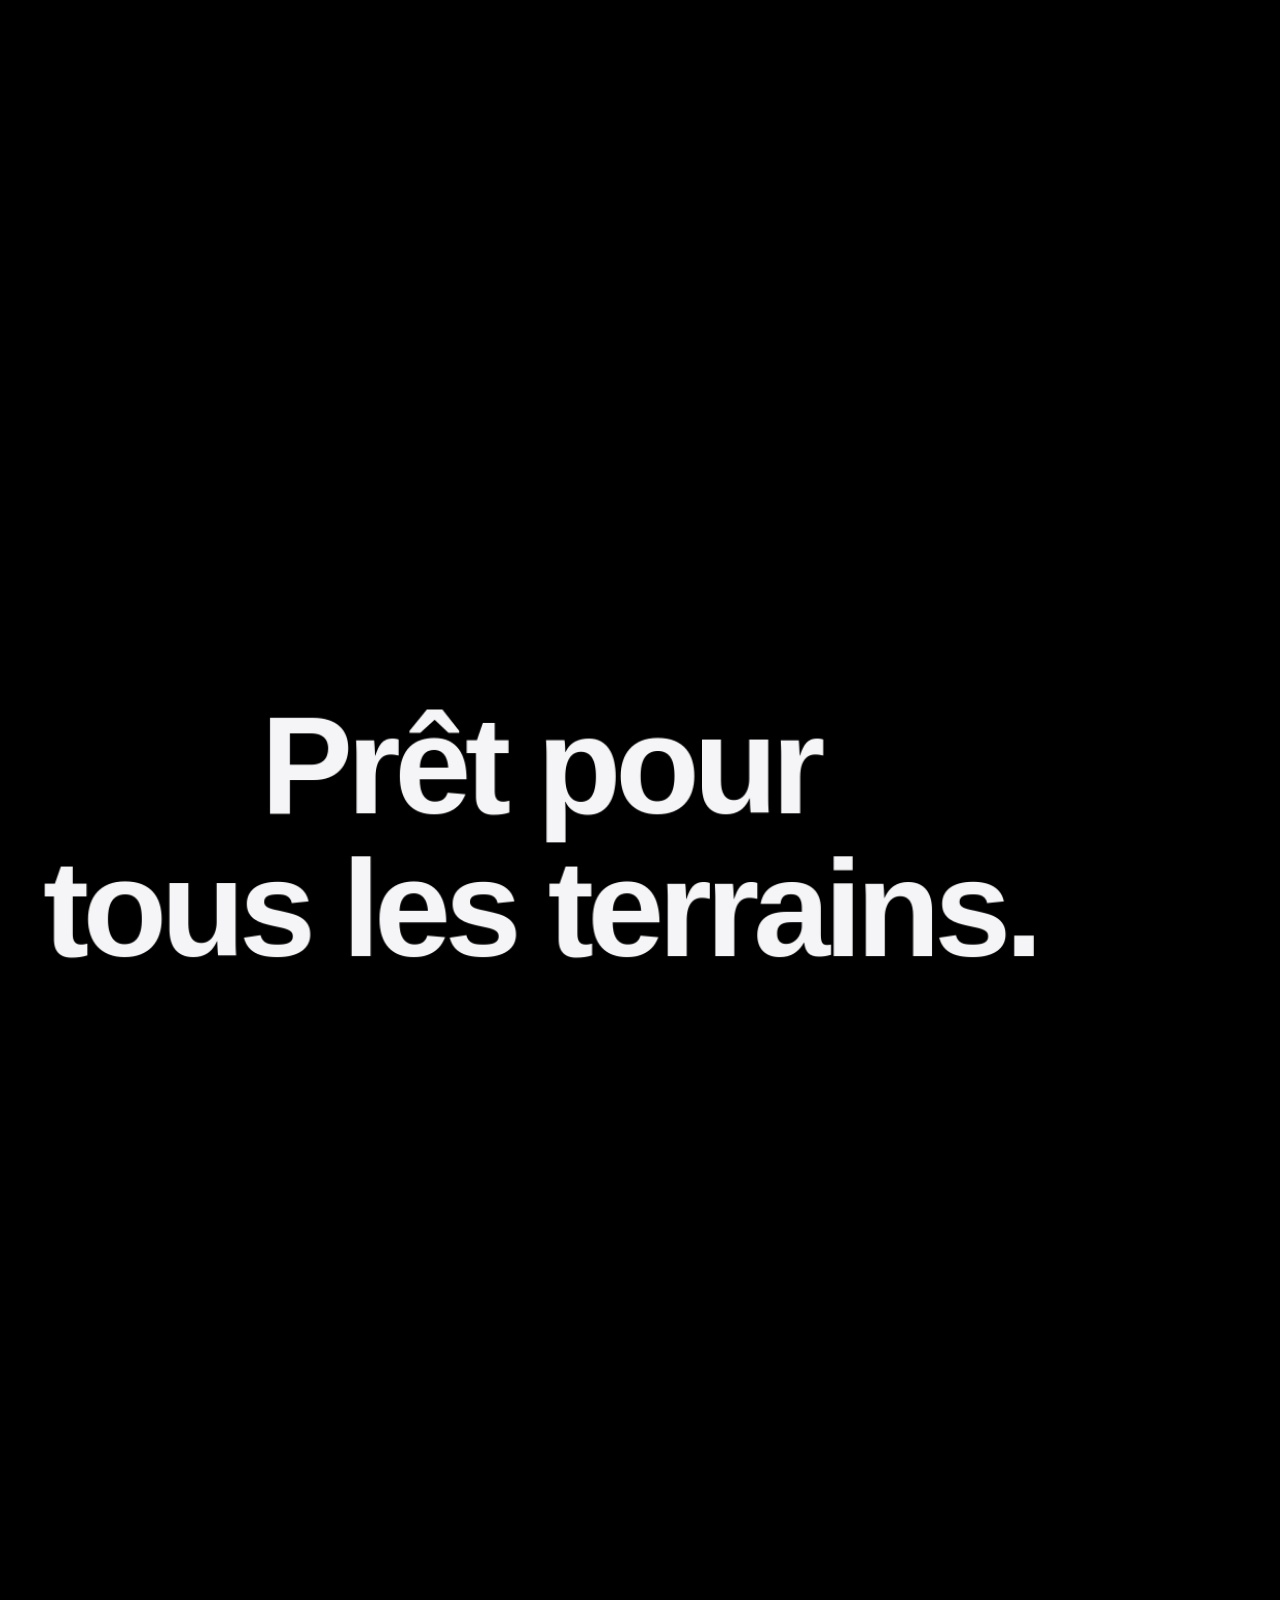
==== promo/ad.html @ 8e091180 "Ajoute une vidéo publicitaire verticale (25 s) Animation HTML capturée image par image avec Playwrig" ====
<!doctype html>
<html lang="fr">
<head>
<meta charset="utf-8">
<title>RC Rent — vidéo publicitaire</title>
<!--
  Animation de la vidéo publicitaire (1080 × 1920, 25 s).
  Chaque image est calculée par render(t) : le rendu est déterministe,
  ce qui permet à render.js de capturer la vidéo image par image.
  Ouvrir ce fichier dans un navigateur lance un aperçu en temps réel.
-->
<style>
  html, body { margin: 0; background: #000; }
  body { width: 1080px; height: 1920px; overflow: hidden; position: relative;
         font-family: "Inter", -apple-system, "SF Pro Display", "Helvetica Neue", Arial, sans-serif;
         letter-spacing: -0.03em; -webkit-font-smoothing: antialiased; }
  .scene { position: absolute; inset: 0; opacity: 0; overflow: hidden; }
  .center { position: absolute; left: 0; right: 0; text-align: center; }
  .eyebrow { font-size: 44px; font-weight: 600; color: #86868b; letter-spacing: -0.01em; }
  .title { font-size: 132px; line-height: 1.04; font-weight: 700; letter-spacing: -0.045em; }
  .lead { font-size: 46px; line-height: 1.3; color: #6e6e73; font-weight: 500; letter-spacing: -0.02em; }
  .line { display: block; will-change: transform, opacity; }
  .car { position: absolute; left: 50%; width: 1000px; transform-origin: 50% 100%; }
  .car img { width: 100%; display: block; position: relative; z-index: 1; }
  .car::after { content: ""; position: absolute; left: 6%; right: 6%; bottom: -3%; height: 10%;
                background: radial-gradient(closest-side, rgba(0,0,0,.35), rgba(0,0,0,0)); }
  .dark .car::after { background: radial-gradient(closest-side, rgba(255,255,255,.16), rgba(255,255,255,0)); }

  /* Scènes */
  #s1 { background: #000; color: #f5f5f7; }
  #s2 { background: radial-gradient(120% 70% at 50% 72%, #1c1c1e 0%, #000 60%); color: #f5f5f7; }
  #s2 .title { background: linear-gradient(180deg, #fff 30%, #a1a1a6 100%); -webkit-background-clip: text; background-clip: text; color: transparent; }
  #s3 { background: linear-gradient(180deg, #ffffff 0%, #f5f5f7 100%); color: #1d1d1f; }
  #s4 { background: linear-gradient(180deg, #f6efe4 0%, #ead9bf 100%); color: #1d1d1f; }
  #s5 { background: linear-gradient(180deg, #fbfbfd 0%, #eef1f5 100%); color: #1d1d1f; }
  #s6 { background: #f5f5f7; color: #1d1d1f; }
  #s7 { background: #000; color: #f5f5f7; }

  .specs { position: absolute; left: 90px; right: 90px; display: flex; justify-content: space-between; }
  .spec { flex: 1; text-align: center; border-left: 2px solid #e5e5ea; }
  .spec:first-child { border-left: 0; }
  .spec b { display: block; white-space: nowrap; font-size: 76px; font-weight: 700; letter-spacing: -0.04em; }
  .spec span { font-size: 32px; color: #6e6e73; letter-spacing: -0.01em; }

  .carname { font-size: 64px; font-weight: 700; letter-spacing: -0.035em; }
  .price { font-size: 40px; color: #6e6e73; margin-top: 8px; font-weight: 500; letter-spacing: -0.015em; }
  .dots { position: absolute; left: 0; right: 0; display: flex; justify-content: center; gap: 18px; }
  .dots i { width: 14px; height: 14px; border-radius: 50%; background: #c7c7cc; }
  .dots i.on { background: #1d1d1f; }

  /* Maquette de réservation */
  .ui { position: absolute; left: 80px; right: 80px; background: #fff; border-radius: 48px;
        box-shadow: 0 30px 90px rgba(0,0,0,.10); padding: 48px; }
  .ui__car { height: 300px; display: flex; align-items: flex-end; justify-content: center;
             background: linear-gradient(180deg, #fafafa, #f0f0f2); border-radius: 32px; overflow: hidden; }
  .ui__car img { width: 82%; margin-bottom: 18px; }
  .ui__row { display: flex; justify-content: space-between; align-items: center; margin-top: 34px; }
  .ui__name { font-size: 52px; font-weight: 700; letter-spacing: -0.03em; }
  .badge { font-size: 30px; font-weight: 600; color: #1d8a3a; background: #e8f6ec; border-radius: 99px; padding: 10px 24px; letter-spacing: -0.01em; }
  .fields { display: flex; gap: 20px; margin-top: 30px; }
  .field { flex: 1; border: 2px solid #d2d2d7; border-radius: 24px; padding: 20px 26px; }
  .field small { display: block; font-size: 26px; font-weight: 600; color: #86868b; letter-spacing: -0.01em; }
  .field span { font-size: 40px; font-weight: 500; }
  .total { display: flex; justify-content: space-between; font-size: 40px; font-weight: 700; margin-top: 34px; padding-top: 28px; border-top: 2px solid #e5e5ea; }
  .btn { margin-top: 34px; height: 116px; border-radius: 99px; background: #0071e3; color: #fff;
         font-size: 44px; font-weight: 600; display: flex; align-items: center; justify-content: center; letter-spacing: -0.02em; }
  .confirm { position: absolute; inset: 0; border-radius: 48px; background: #fff; display: flex; flex-direction: column;
             align-items: center; justify-content: center; opacity: 0; }
  .confirm svg { width: 190px; height: 190px; }
  .confirm circle, .confirm path { fill: none; stroke: #34c759; stroke-linecap: round; stroke-linejoin: round; }
  .confirm circle { stroke-width: 2.5; stroke-dasharray: 151; }
  .confirm path { stroke-width: 3; stroke-dasharray: 40; }
  .confirm h3 { margin: 40px 0 0; font-size: 64px; letter-spacing: -0.035em; }
  .confirm p { margin: 14px 0 0; font-size: 36px; color: #6e6e73; }

  /* Écran final */
  .logo { display: inline-flex; align-items: center; gap: 30px; font-size: 120px; font-weight: 700; letter-spacing: -0.045em; }
  .mark { width: 120px; height: 120px; border-radius: 34px; background: linear-gradient(135deg, #f5f5f7, #a1a1a6); position: relative; }
  .mark::after { content: ""; position: absolute; inset: 32px 28px; border-radius: 50%; border: 11px solid #000; border-top-color: transparent; }
  .cta { display: inline-block; margin-top: 70px; padding: 34px 64px; border-radius: 99px; background: #0071e3; color: #fff; font-size: 48px; font-weight: 600; letter-spacing: -0.02em; }
  .url { margin-top: 44px; font-size: 40px; color: #a1a1a6; font-weight: 500; letter-spacing: -0.01em; }
</style>
</head>
<body>

<!-- 1. Accroche -->
<section class="scene" id="s1">
  <div class="center title" style="top: 700px">
    <span class="line" id="s1a">Prêt pour</span>
    <span class="line" id="s1b">tous les terrains.</span>
  </div>
</section>

<!-- 2. Land Cruiser 300 -->
<section class="scene dark" id="s2">
  <div class="center" style="top: 250px">
    <div class="eyebrow line" id="s2e" style="color:#d6a25b">Land Cruiser 300</div>
    <div class="title" style="margin-top: 24px">
      <span class="line" id="s2a">Le roi.</span>
      <span class="line" id="s2b">Sur toutes</span>
      <span class="line" id="s2c">les routes.</span>
    </div>
  </div>
  <div class="car" id="s2car" style="top: 1060px"><img src="../images/lc300.webp" alt=""></div>
  <div class="center lead line" id="s2l" style="top: 1660px; color:#a1a1a6">V6 biturbo · 7 places</div>
</section>

<!-- 3. Hilux -->
<section class="scene" id="s3">
  <div class="center" style="top: 250px">
    <div class="eyebrow line" id="s3e">Toyota Hilux</div>
    <div class="title" style="margin-top: 24px">
      <span class="line" id="s3a">Increvable.</span>
      <span class="line" id="s3b">Par nature.</span>
    </div>
  </div>
  <div class="car" id="s3car" style="top: 880px"><img src="../images/hilux-dc.webp" alt=""></div>
  <div class="specs" id="s3specs" style="top: 1560px">
    <div class="spec"><b id="s3n1">2.8 L</b><span>Turbo diesel</span></div>
    <div class="spec"><b id="s3n2">500 Nm</b><span>Couple</span></div>
    <div class="spec"><b>4x4</b><span>Transmission</span></div>
  </div>
</section>

<!-- 4. Land Cruiser 70 -->
<section class="scene" id="s4">
  <div class="center" style="top: 250px">
    <div class="eyebrow line" id="s4e" style="color:#8a7350">Land Cruiser 70</div>
    <div class="title" style="margin-top: 24px">
      <span class="line" id="s4a">L'original.</span>
      <span class="line" id="s4b">Sans compromis.</span>
    </div>
  </div>
  <div class="car" id="s4car" style="top: 900px"><img src="../images/lc70.webp" alt=""></div>
  <div class="center lead line" id="s4l" style="top: 1620px; color:#6b5a40">L'outil des expéditions.</div>
</section>

<!-- 5. La gamme -->
<section class="scene" id="s5">
  <div class="center" style="top: 250px">
    <div class="eyebrow line" id="s5e">La flotte</div>
    <div class="title" style="margin-top: 24px">
      <span class="line" id="s5a">Toute la gamme</span>
      <span class="line" id="s5b">Toyota.</span>
    </div>
  </div>
  <div id="s5cars"></div>
  <div class="dots" id="s5dots" style="top: 1760px"></div>
</section>

<!-- 6. Réservation -->
<section class="scene" id="s6">
  <div class="center" style="top: 200px">
    <div class="title" style="font-size: 112px">
      <span class="line" id="s6a">Réservez</span>
      <span class="line" id="s6b">en 2 minutes.</span>
    </div>
  </div>
  <div class="ui" id="s6ui" style="top: 600px">
    <div class="ui__car"><img src="../images/lc300.webp" alt=""></div>
    <div class="ui__row"><div class="ui__name">Land Cruiser 300</div><div class="badge">● Disponible</div></div>
    <div class="fields">
      <div class="field"><small>Départ</small><span>Ven. 6 nov.</span></div>
      <div class="field"><small>Retour</small><span>Lun. 9 nov.</span></div>
    </div>
    <div class="total"><span>Total · 3 jours</span><span>660 $</span></div>
    <div class="btn" id="s6btn">Confirmer la réservation</div>
    <div class="confirm" id="s6ok">
      <svg viewBox="0 0 52 52"><circle id="s6c" cx="26" cy="26" r="24"/><path id="s6p" d="m15 27 7 7 15-16"/></svg>
      <h3>Réservation confirmée.</h3>
      <p>Aucun paiement en ligne.</p>
    </div>
  </div>
</section>

<!-- 7. Fin -->
<section class="scene" id="s7">
  <div class="center" style="top: 640px">
    <div class="logo line" id="s7logo"><span class="mark"></span>RC Rent</div>
    <div class="lead line" id="s7a" style="margin-top: 40px; color:#a1a1a6; font-size: 52px">Location Toyota · Hilux · Land Cruiser</div>
    <div class="title line" id="s7b" style="font-size: 96px; margin-top: 110px">À partir de 85 $ / jour</div>
    <div class="line" id="s7c"><span class="cta">Réservez maintenant</span></div>
    <div class="url line" id="s7d">macksh.github.io/rc-car-rent</div>
  </div>
</section>

<script>
  const DURATION = 25;
  const FLEET = [
    { src: "../images/prado.webp", name: "Land Cruiser Prado", price: 175, width: 840 },
    { src: "../images/fortuner.webp", name: "Fortuner", price: 130 },
    { src: "../images/hilux-gr.webp", name: "Hilux GR Sport", price: 125 },
    { src: "../images/rav4.webp", name: "RAV4 Hybride", price: 85 },
  ];

  const $ = (id) => document.getElementById(id);
  const clamp = (v, a = 0, b = 1) => Math.min(b, Math.max(a, v));
  const prog = (t, a, b) => clamp((t - a) / (b - a));
  const easeOut = (x) => 1 - Math.pow(1 - x, 3);
  const easeInOut = (x) => (x < 0.5 ? 4 * x * x * x : 1 - Math.pow(-2 * x + 2, 3) / 2);
  const lerp = (a, b, x) => a + (b - a) * x;

  // Construction de la scène « gamme »
  $("s5cars").innerHTML = FLEET.map((c, i) => `
    <div id="f${i}" style="position:absolute;inset:0;opacity:0">
      <div class="car" style="top: ${c.width ? 1480 - c.width * 0.72 : 880}px; width: ${c.width || 1000}px"><img src="${c.src}" alt=""></div>
      <div class="center" style="top: 1560px">
        <div class="carname">${c.name}</div>
        <div class="price">À partir de ${c.price} $ / jour</div>
      </div>
    </div>`).join("");
  $("s5dots").innerHTML = FLEET.map(() => "<i></i>").join("");

  /** Opacité d'une scène : fondu d'entrée et de sortie. */
  function sceneAlpha(t, start, end, fadeIn = 0.4, fadeOut = 0.4) {
    return Math.min(prog(t, start, start + fadeIn), 1 - prog(t, end - fadeOut, end));
  }

  /** Apparition d'une ligne de texte : glisse vers le haut et s'éclaircit. */
  function lineIn(el, t, at, dur = 0.7, dist = 50) {
    const p = easeOut(prog(t, at, at + dur));
    el.style.opacity = p;
    el.style.transform = `translateY(${(1 - p) * dist}px)`;
  }

  function placeCar(el, x, scale = 1, extra = "") {
    el.style.transform = `translateX(calc(-50% + ${x}px)) scale(${scale}) ${extra}`;
  }

  function render(t) {
    // 1. Accroche
    const a1 = sceneAlpha(t, 0, 3.2, 0.01, 0.5);
    $("s1").style.opacity = a1;
    lineIn($("s1a"), t, 0.3, 0.9, 70);
    lineIn($("s1b"), t, 0.9, 0.9, 70);
    $("s1").firstElementChild.style.transform = `scale(${1 + 0.06 * prog(t, 0, 3.2)})`;

    // 2. Land Cruiser 300 (fond noir)
    $("s2").style.opacity = sceneAlpha(t, 2.8, 7.4, 0.5, 0.45);
    lineIn($("s2e"), t, 3.1);
    lineIn($("s2a"), t, 3.3);
    lineIn($("s2b"), t, 3.55);
    lineIn($("s2c"), t, 3.8);
    const c2 = easeOut(prog(t, 3.0, 4.6));
    placeCar($("s2car"), lerp(900, 0, c2), lerp(1.0, 1.07, prog(t, 4.6, 7.4)));
    $("s2car").style.opacity = prog(t, 3.0, 3.6);
    lineIn($("s2l"), t, 4.6);

    // 3. Hilux
    $("s3").style.opacity = sceneAlpha(t, 7.0, 11.4, 0.45, 0.45);
    lineIn($("s3e"), t, 7.3);
    lineIn($("s3a"), t, 7.5);
    lineIn($("s3b"), t, 7.75);
    const c3 = easeOut(prog(t, 7.2, 8.8));
    placeCar($("s3car"), lerp(-900, 0, c3), lerp(1.0, 1.05, prog(t, 8.8, 11.4)));
    $("s3car").style.opacity = prog(t, 7.2, 7.8);
    const sp = easeOut(prog(t, 8.6, 9.8));
    $("s3specs").style.opacity = prog(t, 8.6, 9.1);
    $("s3specs").style.transform = `translateY(${(1 - prog(t, 8.6, 9.3)) * 40}px)`;
    $("s3n1").textContent = (2.8 * sp).toFixed(1) + " L";
    $("s3n2").textContent = Math.round(500 * sp) + " Nm";

    // 4. Land Cruiser 70
    $("s4").style.opacity = sceneAlpha(t, 11.0, 14.5, 0.45, 0.45);
    lineIn($("s4e"), t, 11.3);
    lineIn($("s4a"), t, 11.5);
    lineIn($("s4b"), t, 11.75);
    const c4 = easeOut(prog(t, 11.2, 12.6));
    placeCar($("s4car"), 0, lerp(0.82, 1, c4) + 0.04 * prog(t, 12.6, 14.5));
    $("s4car").style.opacity = c4;
    lineIn($("s4l"), t, 12.4);

    // 5. La gamme : un véhicule par seconde
    $("s5").style.opacity = sceneAlpha(t, 14.1, 18.4, 0.45, 0.45);
    lineIn($("s5e"), t, 14.4);
    lineIn($("s5a"), t, 14.6);
    lineIn($("s5b"), t, 14.85);
    const slot = 0.95, base = 14.5;
    const dots = $("s5dots").children;
    FLEET.forEach((_, i) => {
      const s = base + i * slot, e = s + slot;
      const inP = easeOut(prog(t, s, s + 0.45));
      const outP = easeInOut(prog(t, e, e + 0.35));
      const last = i === FLEET.length - 1;
      const el = $("f" + i);
      el.style.opacity = last ? inP : Math.min(inP, 1 - outP);
      placeCar(el.querySelector(".car"), lerp(260, 0, inP) - (last ? 0 : 260 * outP));
      el.querySelector(".center").style.transform = `translateY(${(1 - inP) * 30}px)`;
      dots[i].className = t >= s && (last || t < e) ? "on" : "";
    });
    $("s5dots").style.opacity = prog(t, 14.5, 14.9);

    // 6. Réservation
    $("s6").style.opacity = sceneAlpha(t, 18.2, 21.6, 0.45, 0.45);
    lineIn($("s6a"), t, 18.5);
    lineIn($("s6b"), t, 18.75);
    const u = easeOut(prog(t, 18.6, 19.5));
    $("s6ui").style.opacity = u;
    $("s6ui").style.transform = `translateY(${(1 - u) * 120}px)`;
    const press = prog(t, 19.9, 20.05) - prog(t, 20.05, 20.25);
    $("s6btn").style.transform = `scale(${1 - 0.05 * press})`;
    $("s6btn").style.background = press > 0 ? "#0062c4" : "#0071e3";
    $("s6ok").style.opacity = easeOut(prog(t, 20.25, 20.6));
    $("s6c").style.strokeDashoffset = 151 * (1 - easeOut(prog(t, 20.35, 20.95)));
    $("s6p").style.strokeDashoffset = 40 * (1 - easeOut(prog(t, 20.8, 21.2)));

    // 7. Fin
    $("s7").style.opacity = sceneAlpha(t, 21.4, DURATION + 1, 0.5, 0.01);
    lineIn($("s7logo"), t, 21.7, 0.9, 60);
    lineIn($("s7a"), t, 22.1);
    lineIn($("s7b"), t, 22.5);
    lineIn($("s7c"), t, 22.9);
    lineIn($("s7d"), t, 23.2);
    document.body.style.filter = `brightness(${1 - prog(t, 24.4, 25)})`;
  }

  window.render = render;
  window.DURATION = DURATION;
  window.ready = Promise.all(Array.from(document.images).map((img) => img.decode().catch(() => {})))
    .then(() => document.fonts.ready);

  // Aperçu en temps réel quand le fichier est ouvert directement
  if (!/[?&]capture/.test(location.search)) {
    const t0 = performance.now();
    (function loop() {
      render(((performance.now() - t0) / 1000) % DURATION);
      requestAnimationFrame(loop);
    })();
  } else {
    render(0);
  }
</script>
</body>
</html>
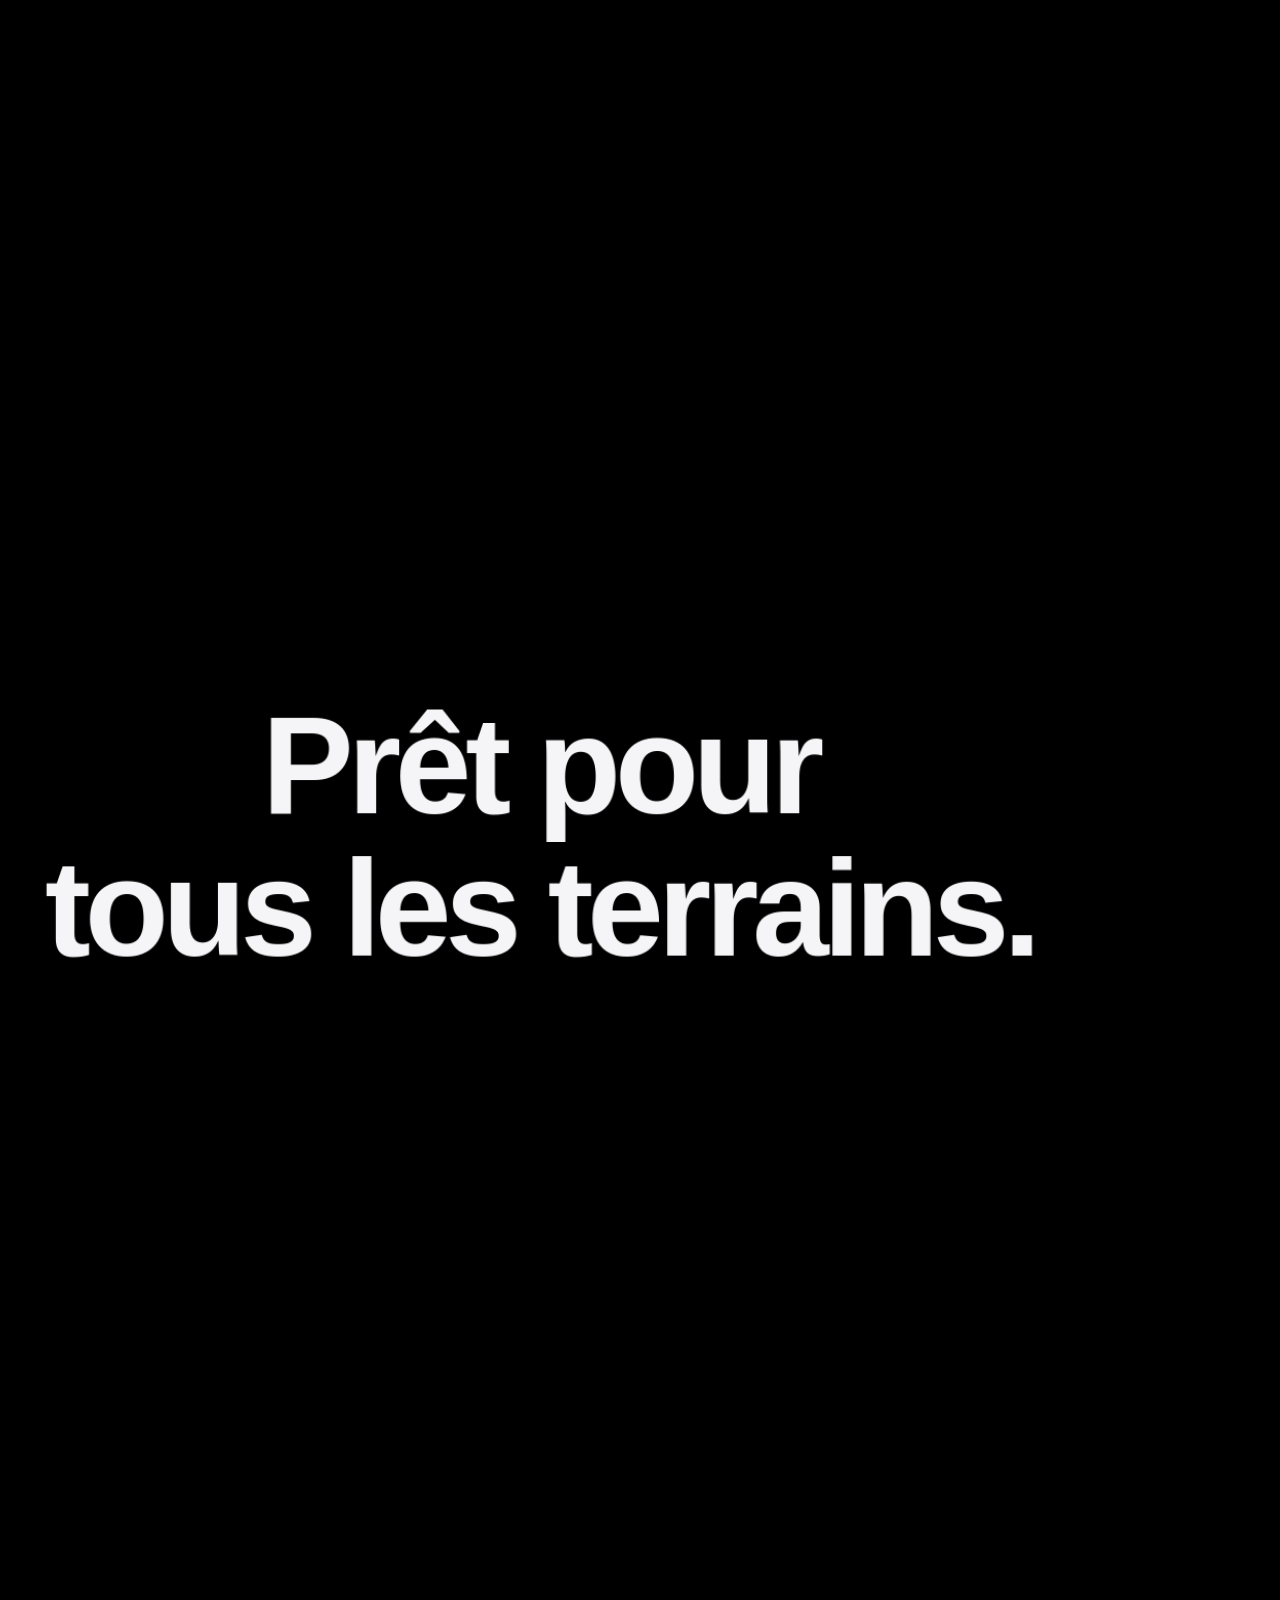
==== commit 4c51a3db: "Ajoute une voix off féminine à la vidéo publicitaire Voix de synthèse française (Piper, modèle fr_FR" ====
--- a/promo/ad.html
+++ b/promo/ad.html
@@ -4,7 +4,7 @@
 <meta charset="utf-8">
 <title>RC Rent — vidéo publicitaire</title>
 <!--
-  Animation de la vidéo publicitaire (1080 × 1920, 25 s).
+  Animation de la vidéo publicitaire (1080 × 1920, 32 s, avec voix off).
   Chaque image est calculée par render(t) : le rendu est déterministe,
   ce qui permet à render.js de capturer la vidéo image par image.
   Ouvrir ce fichier dans un navigateur lance un aperçu en temps réel.
@@ -185,7 +185,32 @@
 </section>
 
 <script>
-  const DURATION = 25;
+  // Les animations sont écrites sur une base de 25 s ; TIMELINE les recale
+  // sur la voix off (32 s). Pour chaque scène : début/fin d'origine, début/fin
+  // dans la vidéo, et durée gardée à vitesse normale au début et à la fin
+  // (entrées et fondus) ; seul le milieu de la scène est étiré.
+  const BASE_DURATION = 25;
+  const TIMELINE = [
+    { from: [0, 3.0], to: [0, 2.4], keep: [0.9, 0.4] },        // Accroche
+    { from: [3.0, 7.2], to: [2.4, 8.8], keep: [1.8, 0.5] },    // Land Cruiser 300
+    { from: [7.2, 11.2], to: [8.8, 12.4], keep: [1.8, 0.5] },  // Hilux
+    { from: [11.2, 14.3], to: [12.4, 16.8], keep: [1.6, 0.5] },// Land Cruiser 70
+    { from: [14.3, 18.3], to: [16.8, 22.0], keep: [0, 0] },    // Gamme (étirée uniformément)
+    { from: [18.3, 21.5], to: [22.0, 25.8], keep: [1.6, 0.5] },// Réservation
+    { from: [21.5, 25], to: [25.8, 32], keep: [2.0, 0.6] },    // Fin
+  ];
+  const DURATION = TIMELINE[TIMELINE.length - 1].to[1];
+
+  /** Temps de la vidéo -> temps des animations d'origine. */
+  function remap(T) {
+    const seg = TIMELINE.find((s) => T < s.to[1]) || TIMELINE[TIMELINE.length - 1];
+    const [a, b] = seg.from, [A, B] = seg.to, [head, tail] = seg.keep;
+    const d = T - A;
+    if (d <= head) return a + d;
+    if (T >= B - tail) return b - (B - T);
+    const x = (d - head) / (B - tail - A - head);
+    return a + head + x * (b - tail - a - head);
+  }
   const FLEET = [
     { src: "../images/prado.webp", name: "Land Cruiser Prado", price: 175, width: 840 },
     { src: "../images/fortuner.webp", name: "Fortuner", price: 130 },
@@ -227,7 +252,8 @@
     el.style.transform = `translateX(calc(-50% + ${x}px)) scale(${scale}) ${extra}`;
   }
 
-  function render(t) {
+  function render(T) {
+    const t = remap(T);
     // 1. Accroche
     const a1 = sceneAlpha(t, 0, 3.2, 0.01, 0.5);
     $("s1").style.opacity = a1;
@@ -305,7 +331,7 @@
     $("s6p").style.strokeDashoffset = 40 * (1 - easeOut(prog(t, 20.8, 21.2)));
 
     // 7. Fin
-    $("s7").style.opacity = sceneAlpha(t, 21.4, DURATION + 1, 0.5, 0.01);
+    $("s7").style.opacity = sceneAlpha(t, 21.4, BASE_DURATION + 1, 0.5, 0.01);
     lineIn($("s7logo"), t, 21.7, 0.9, 60);
     lineIn($("s7a"), t, 22.1);
     lineIn($("s7b"), t, 22.5);
